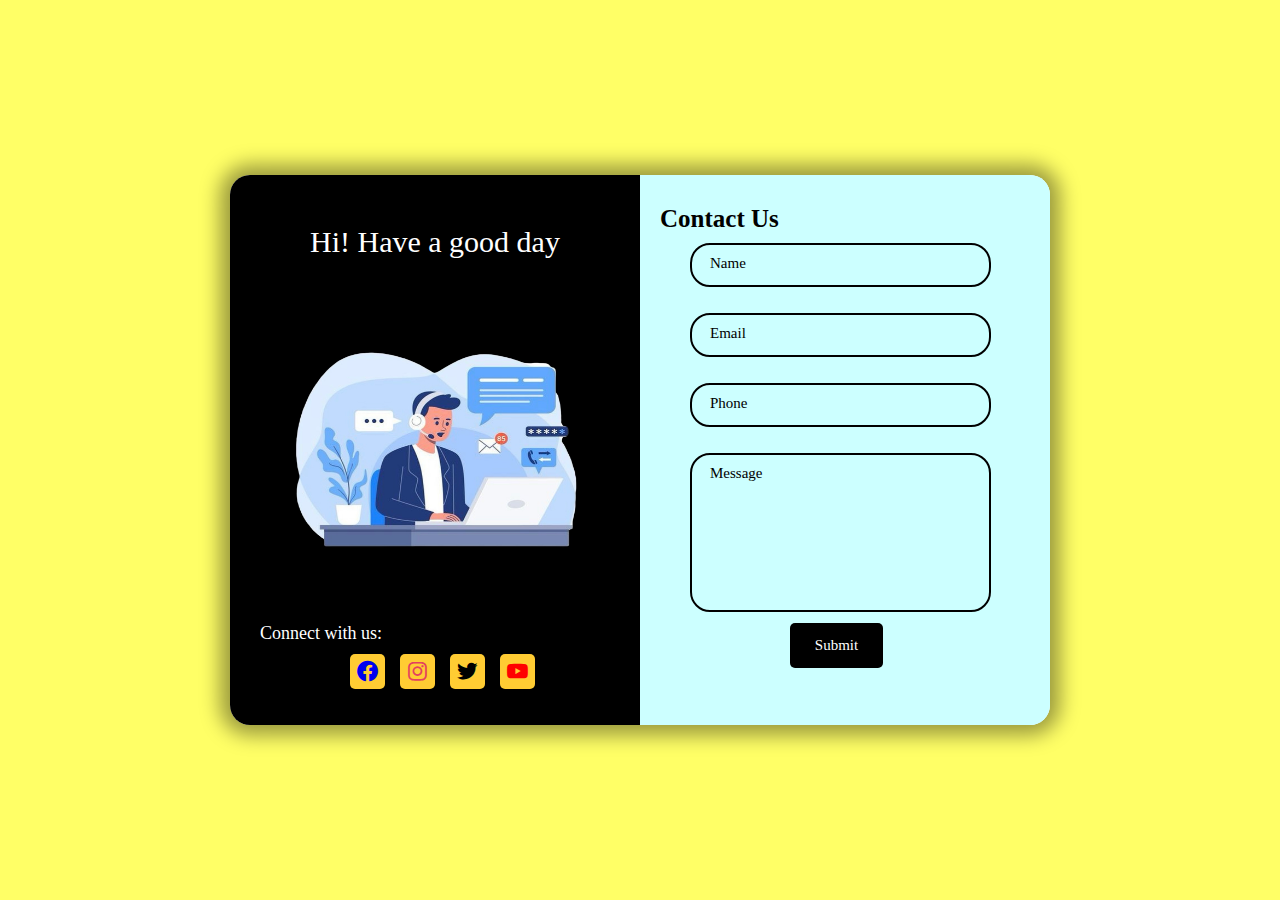
==== contact.html @ c964b897 "..." ====
<!DOCTYPE html>
<html lang="en">
<head>
    <meta charset="UTF-8">
    <meta name="viewport" content="width=device-width, initial-scale=1.0">
    <title>Contact Us</title>
    <link rel=" stylesheet" href="contact.css">
    <link href='https://unpkg.com/boxicons@2.1.4/css/boxicons.min.css' rel='stylesheet'>
</head>
<body>
    <div class="container">
        <div class="item">
            <div class="contact">
                <div class="first-text">Hi! Have a good day </div>
                <img src="img/lo1.jpg" alt="" class="image">
                <div class="social-link">
                    <span class="second-text">Connect with us:</span>
                    <ul class="social-media">
                        <li><a href="#"><i class='bx bxl-facebook-circle' ></i></a></li>
                        <li><a href="#"><i class='bx bxl-instagram' ></i></a></li>
                        <li><a href="#"><i class='bx bxl-twitter' ></i></a></li>
                        <li><a href="#"><i class='bx bxl-youtube' ></i></a></li>
                    </ul>
                </div>
            </div>
            <div class="submit-form">
                <h4 class="third-text text" >Contact Us</h4>
                <form action="">
                    <div class="input-box">
                        <input type="text" class="input" id="name" required>
                        <label for="">Name</label>
                    </div>
                    <div class="input-box">
                        <input type="email" class="input"  id="email" required>
                        <label for="">Email</label>
                    </div>
                    <div class="input-box">
                        <input type="tel" class="input" id="phone" required>
                        <label for="">Phone</label>
                    </div>
                    <div class="input-box">
                       <textarea name="" class="input" required id="message" cols="30" rows="10"></textarea>
                       <label for="">Message</label>
                    </div>
                    <div class="btn-sub">
                        <input type="submit" class="btn-submit" value="Submit">
                    </div>
                    
                </form>
            </div>
        </div>
    </div>
    <script src="contact.js"></script>
</body>
</html>
---- contact.css ----
* {
    margin: 0;
    padding: 0;
    font-family: "poppins";
}

body {
    display: flex;
    justify-content: center;
    align-items: center;
    min-height: 100vh;
}

.container {
    position: relative;
    width: 100%;
    height: 100vh;
    background: #FFFF66;
    display: flex;
    justify-content: center;
    align-items: center;

}

.item {
    width: 100%;
    height: 550px;
    max-width: 820px;
    background: white;
    border-radius: 20px;
    box-shadow: 0 0 20px 10px rgb(0, 0, 0, .4);
    overflow: hidden;
    grid-template-columns: repeat(2, 1fr);
    display: grid;
    z-index: 1000;
}

.contact {
    background: black;

}

.submit-form {
    background: #CCFFFF;
    
}

.first-text {
    color: white;
    font-size: 30px;
    padding-top: 50px;
    padding-left: 80px;
    font-weight: 500;
}

.image {
    height: 320px;
    width: 320px;
    padding: 20px 45px;


}

.second-text {
    font-size: 18px;
    color: white;
    padding-left: 30px;
}

.social-media {
    display: flex;
    list-style: none;
    justify-content: center;
}

ul li {
    padding-left: 15px;
    font-size: 25px;
    margin-top: 10px;
}

i {
    background: #FFCC33;
    padding: 5px;
    border-radius: 5px;
    transition: .3s;

}

.social-media i.bxl-instagram {
    color: #e4405f;
}

.social-media i.bxl-twitter {
    color: black;
}

.social-media i.bxl-youtube {
    color: #ff0000;
}

.social-media i:hover {
    background: white;
}

.social-media a {
    text-decoration: none;
}

.third-text {
    font-size: 25px;
    position: relative;
    top: 20px;
    left: 20px;
    padding-top: 10px;

}
form {
    padding: 0 50px;
    height: 100%;
    width: 100%;
    overflow: hidden;
}
.input-box {
    height:  40px;
    width: 70%;
    margin: 30px 0;
    position: relative;
}
.input {
    width: 100%;
    height: 100%;
    background: transparent;
    border: 2px solid black;
    border-radius: 20px;
    outline: none;
    padding-left: 10px;
    font-size: 15px;
    color: bl;
}
.input-box label {
    position: absolute;
    top: 50%;
    left: 10px;
    padding-left: 10px;
    transform: translateY(-50%);
    font-size: 15px;
    font-weight: 500;
    color: black;
    transition: .3s;
}
.input-box .input:focus  ~ label, .input-box .input:valid  ~ label{
    top:  -1px;
    left: 10px;
    background:#CCFFFF ;
    font-weight: 500;
    font-size: 12px;
    padding: 5px;
}
textarea.input {
    padding-top: 5px;
    resize: none;
    min-height: 150px;
    overflow: auto;
}
.btn-sub {
    padding-left: 100px;
    
}
.btn-submit {
    position: relative;
    top: 100px;
    background: black;
    outline: none;
    border: none;
    border-radius: 5px;
    height: 45px;
    width: 30%;
    font-size: 15px;
    color: white;
    cursor: pointer;
    font-weight: 500;  
   
}
@media( max-width :850px) {
    .item {
        grid-template-columns: 1fr;
    }
    .contact{
        display: none;
    }
    .text{
        font-size: 40px;
        text-align: center;
    }
}
@media( max-width :480px) {
    .item {
        grid-template-columns: 1fr;
    }
    .contact{
        display: none;
    }
    .text{
        font-size: 20px;
        text-align: center;
    }
    .btn-submit{
        width: 20%;
        height: 40px;
        font-size: 12px;

    }
}
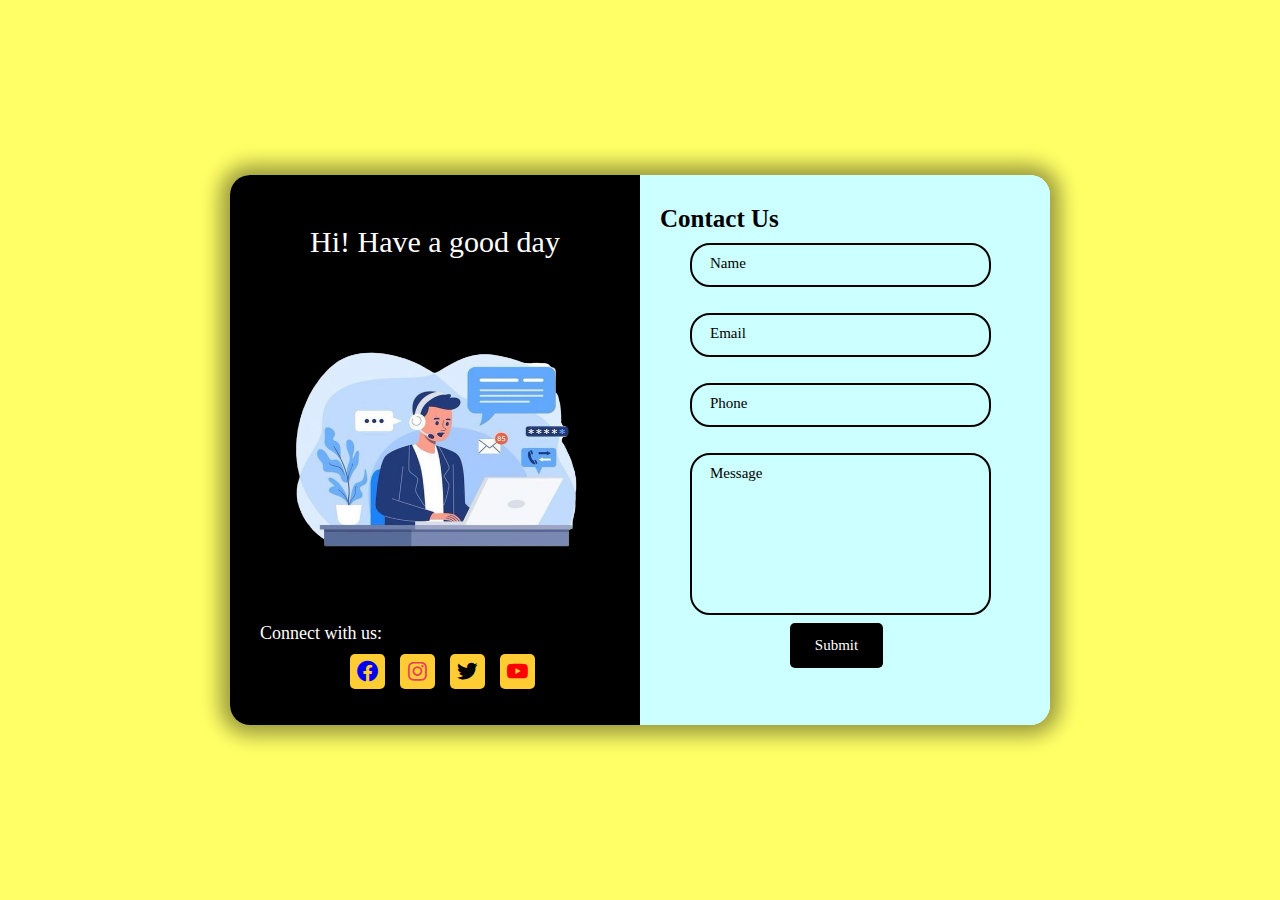
==== commit 3d4072fb: "..." ====
--- a/contact.html
+++ b/contact.html
@@ -25,7 +25,7 @@
             </div>
             <div class="submit-form">
                 <h4 class="third-text text" >Contact Us</h4>
-                <form action="">
+                <form action="" id="contactForm">
                     <div class="input-box">
                         <input type="text" class="input" id="name" required>
                         <label for="">Name</label>
--- a/contact.css
+++ b/contact.css
@@ -158,7 +158,7 @@
     padding: 5px;
 }
 textarea.input {
-    padding-top: 5px;
+    padding-top: 8px;
     resize: none;
     min-height: 150px;
     overflow: auto;
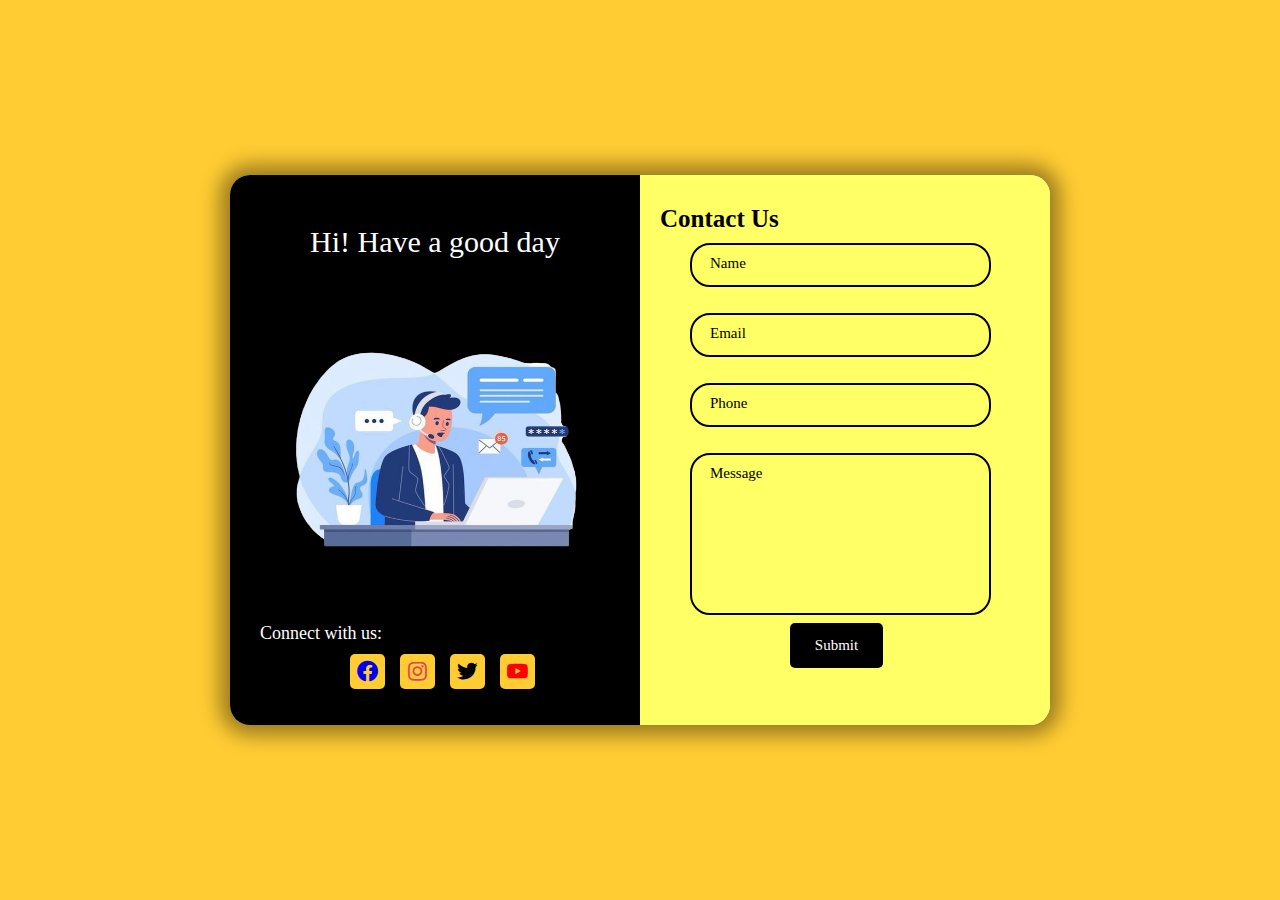
==== commit 335c1c8e: "..." ====
--- a/contact.html
+++ b/contact.html
@@ -16,10 +16,10 @@
                 <div class="social-link">
                     <span class="second-text">Connect with us:</span>
                     <ul class="social-media">
-                        <li><a href="#"><i class='bx bxl-facebook-circle' ></i></a></li>
-                        <li><a href="#"><i class='bx bxl-instagram' ></i></a></li>
-                        <li><a href="#"><i class='bx bxl-twitter' ></i></a></li>
-                        <li><a href="#"><i class='bx bxl-youtube' ></i></a></li>
+                        <li><a href="https://www.facebook.com/"><i class='bx bxl-facebook-circle' ></i></a></li>
+                        <li><a href="https://www.instagram.com/"><i class='bx bxl-instagram' ></i></a></li>
+                        <li><a href="https://twitter.com/?lang=vi"><i class='bx bxl-twitter' ></i></a></li>
+                        <li><a href="https://www.youtube.com/"><i class='bx bxl-youtube' ></i></a></li>
                     </ul>
                 </div>
             </div>
--- a/contact.css
+++ b/contact.css
@@ -15,7 +15,7 @@
     position: relative;
     width: 100%;
     height: 100vh;
-    background: #FFFF66;
+    background: #FFCC33;
     display: flex;
     justify-content: center;
     align-items: center;
@@ -26,7 +26,7 @@
     width: 100%;
     height: 550px;
     max-width: 820px;
-    background: white;
+    background: #CCFFFF ;
     border-radius: 20px;
     box-shadow: 0 0 20px 10px rgb(0, 0, 0, .4);
     overflow: hidden;
@@ -41,7 +41,7 @@
 }
 
 .submit-form {
-    background: #CCFFFF;
+    background: #FFFF66;
     
 }
 
@@ -136,7 +136,7 @@
     outline: none;
     padding-left: 10px;
     font-size: 15px;
-    color: bl;
+    color: black ;
 }
 .input-box label {
     position: absolute;
@@ -152,7 +152,7 @@
 .input-box .input:focus  ~ label, .input-box .input:valid  ~ label{
     top:  -1px;
     left: 10px;
-    background:#CCFFFF ;
+    background:#FFFF66 ;
     font-weight: 500;
     font-size: 12px;
     padding: 5px;
